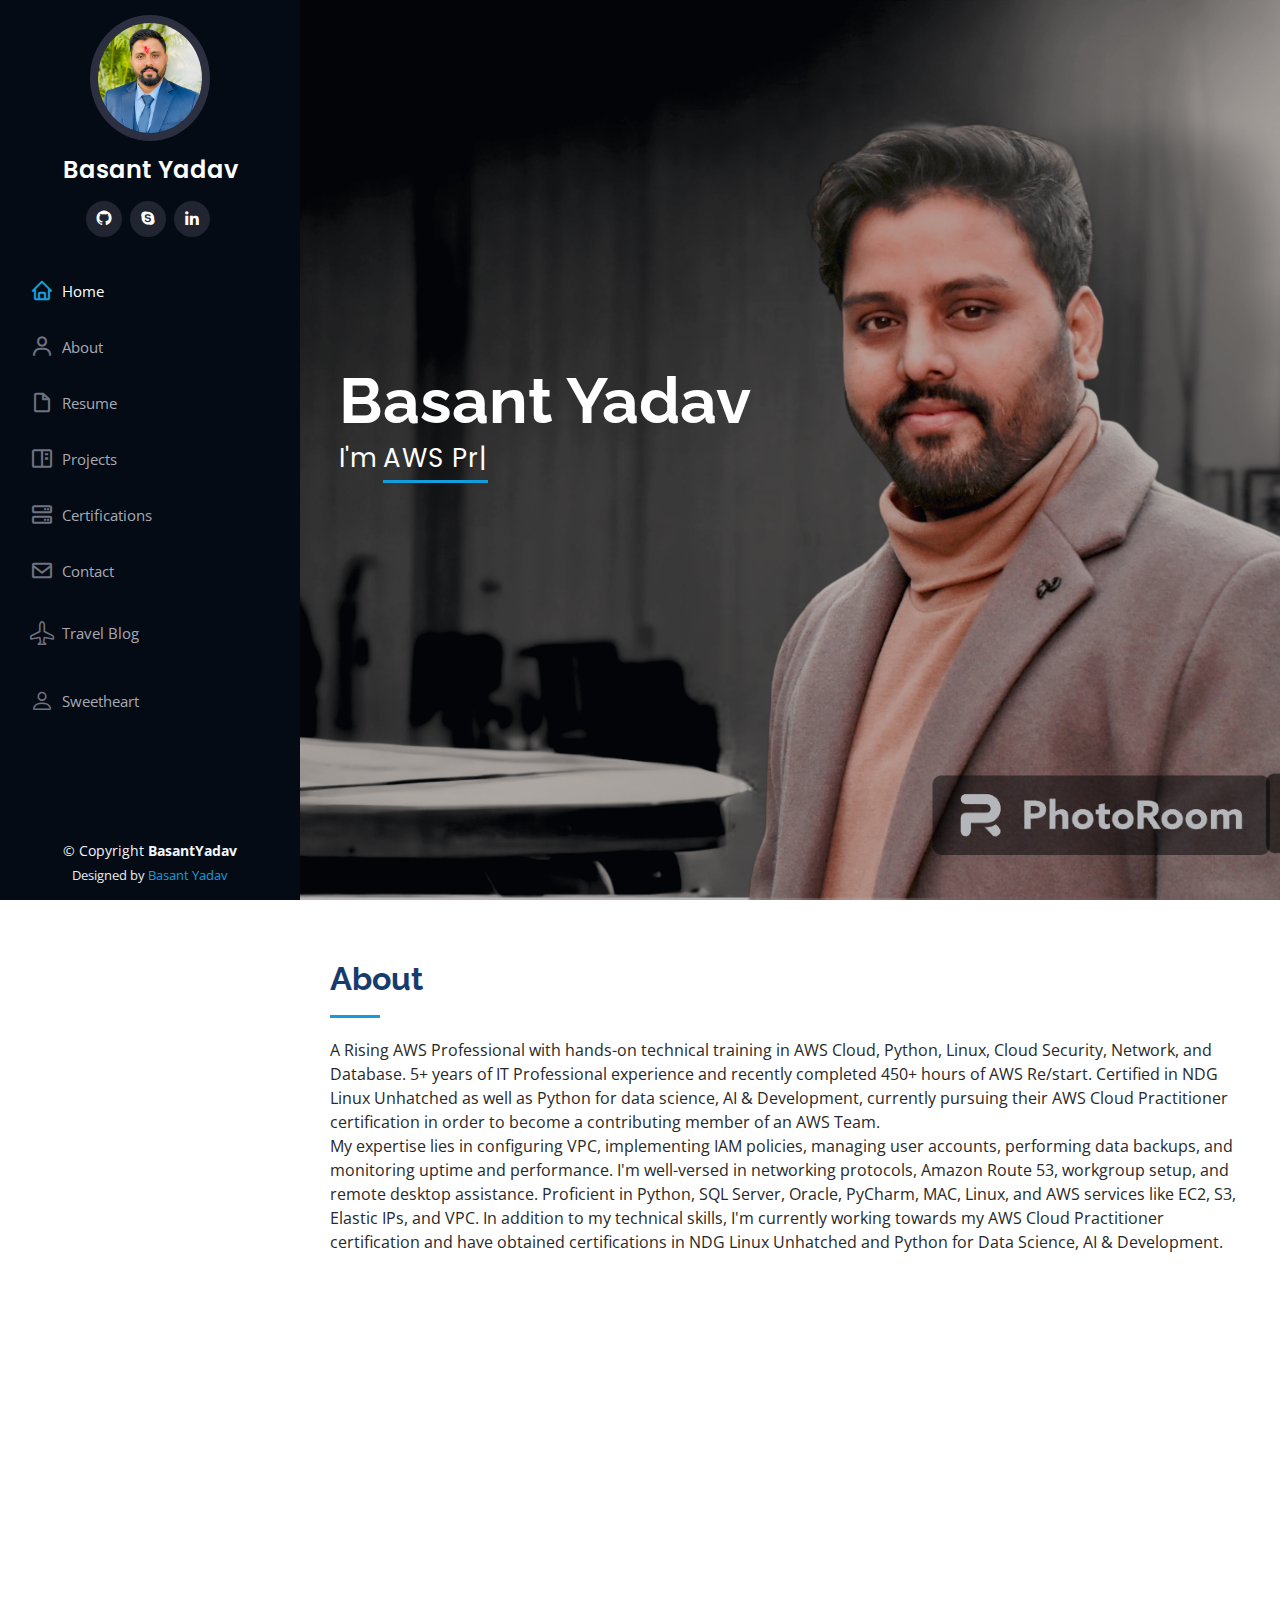
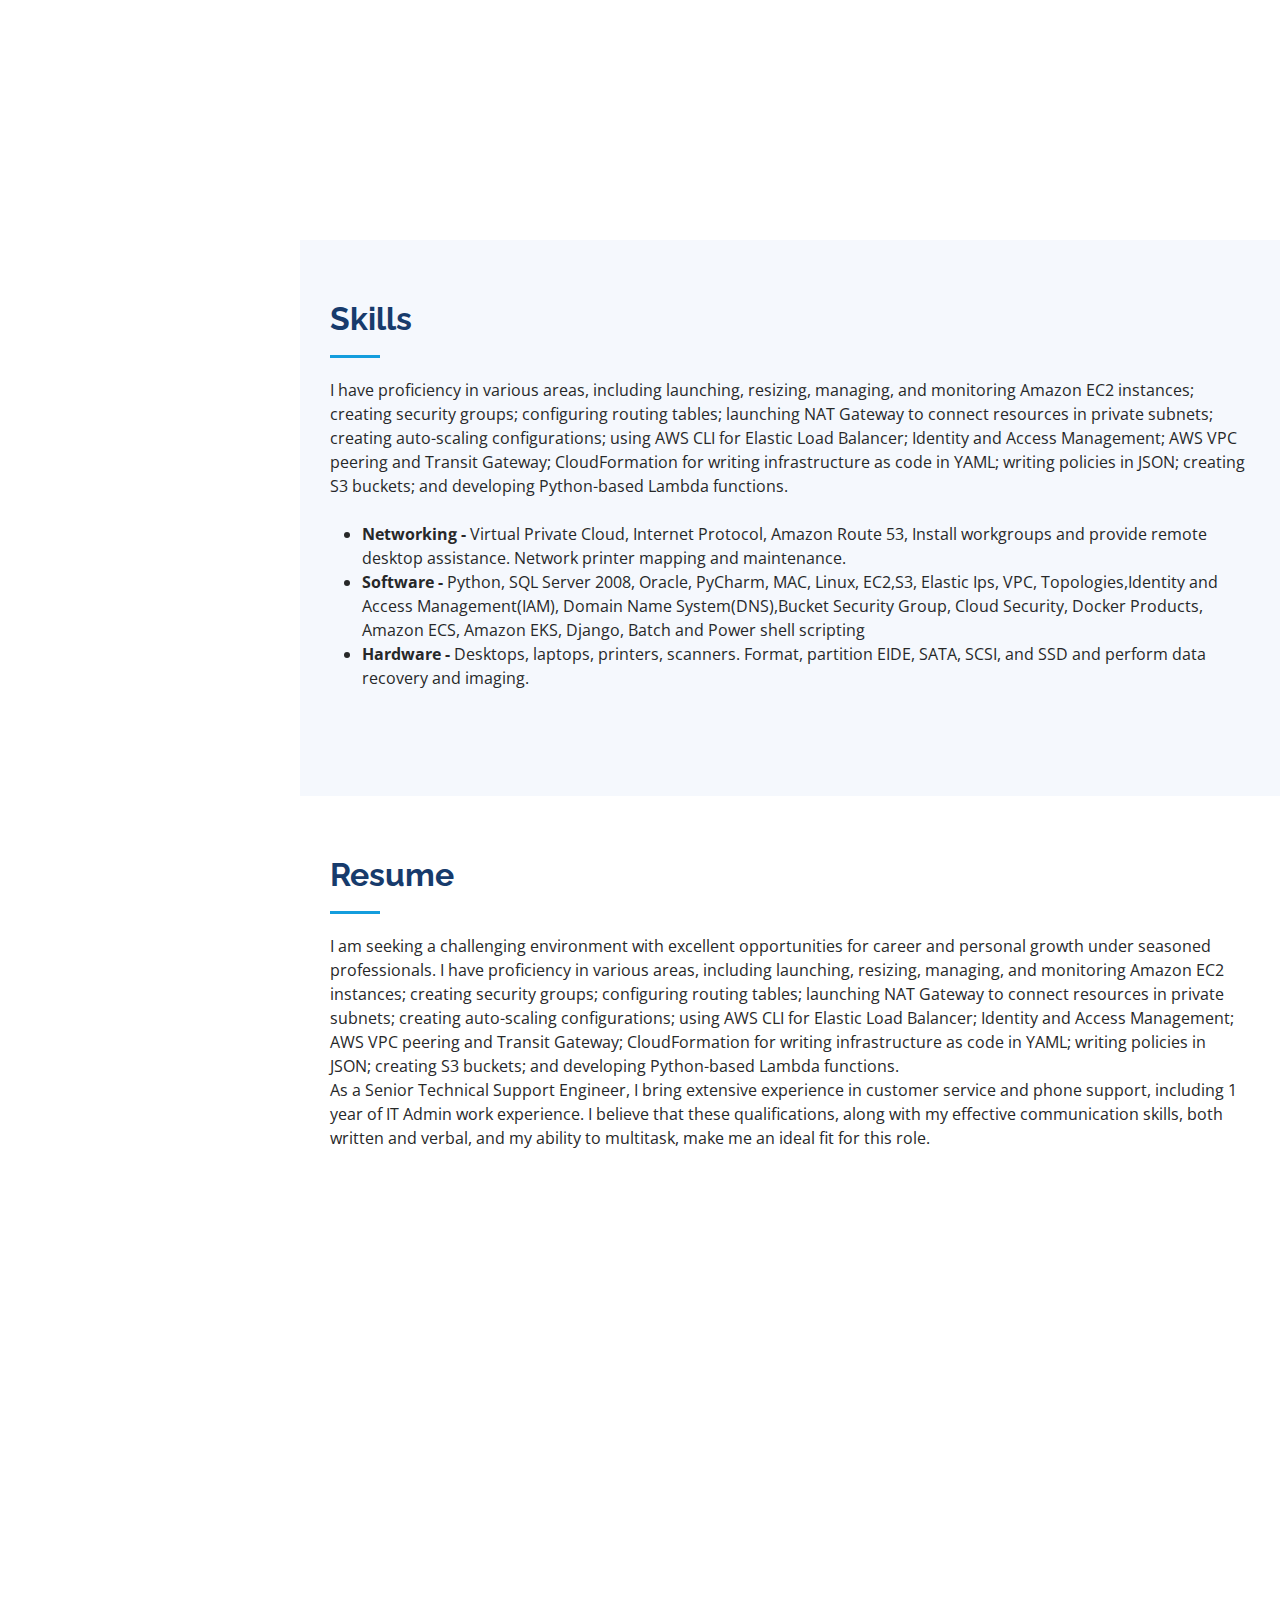
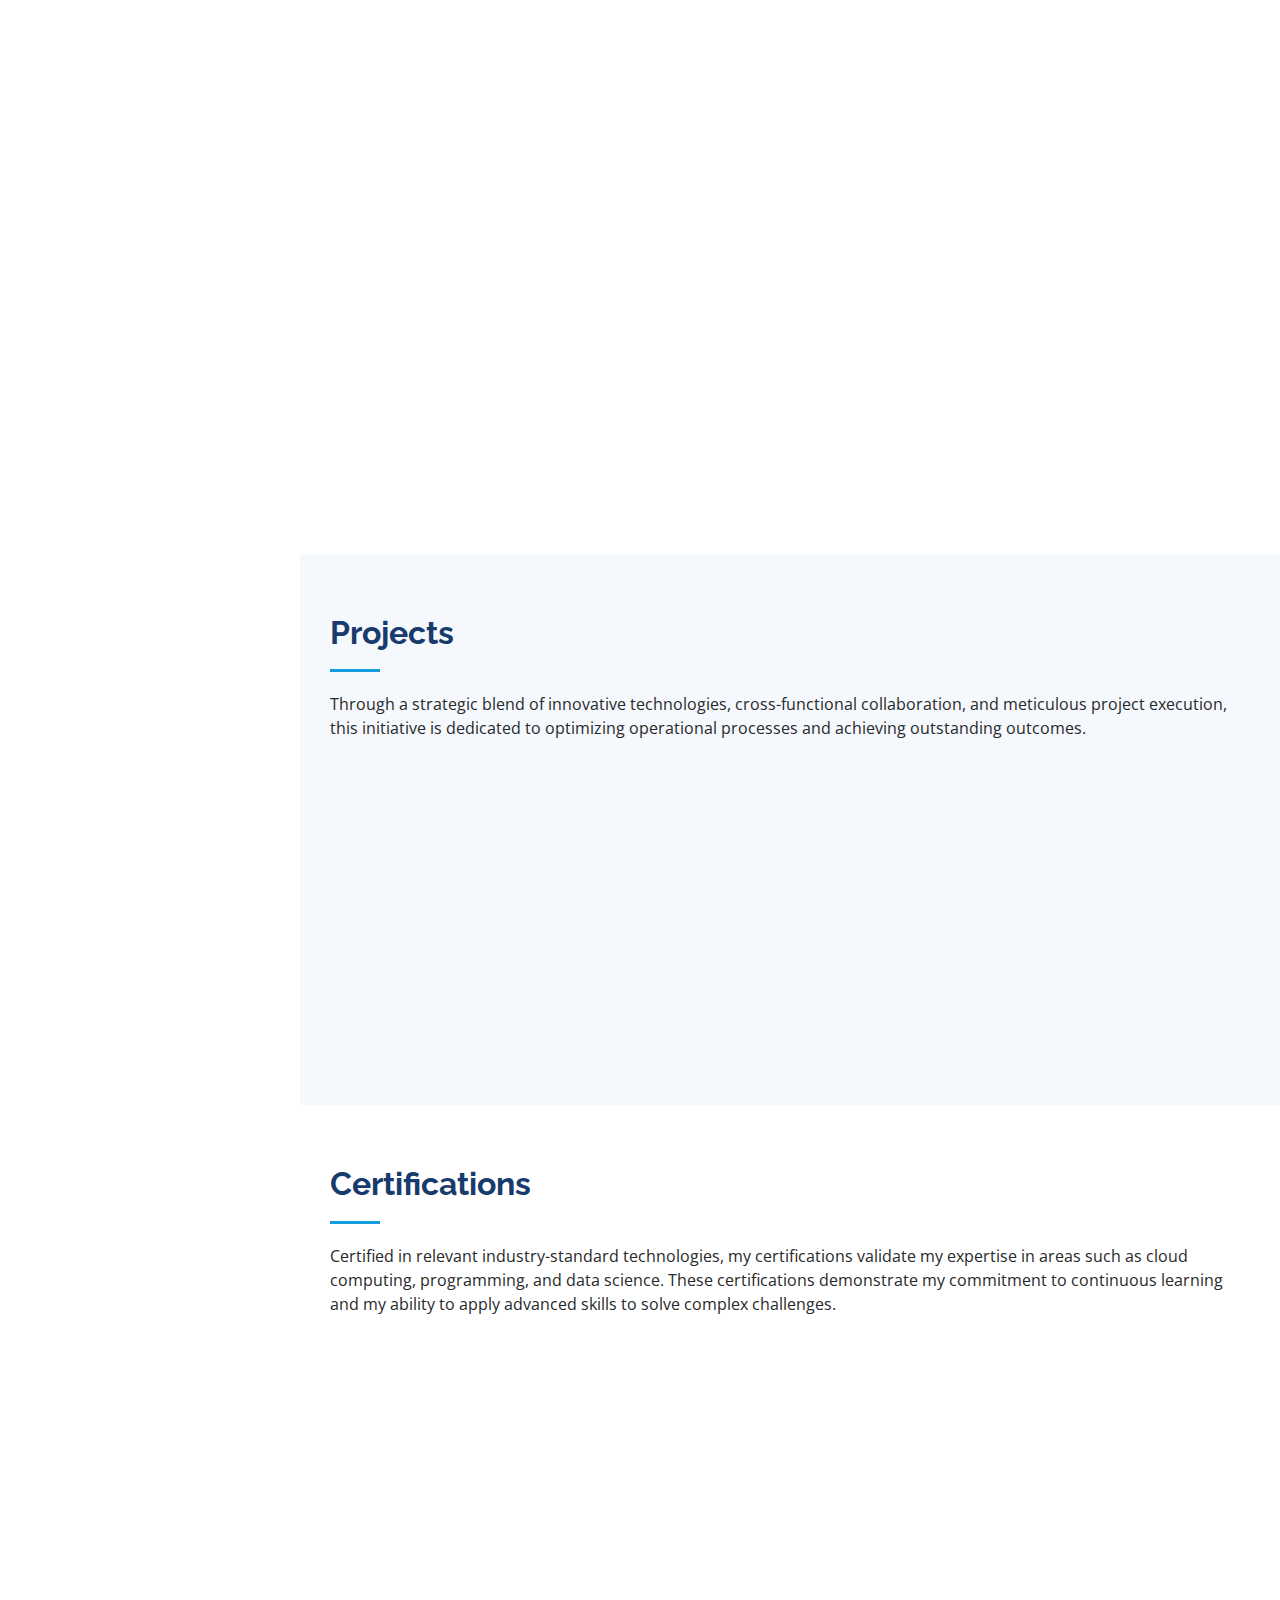
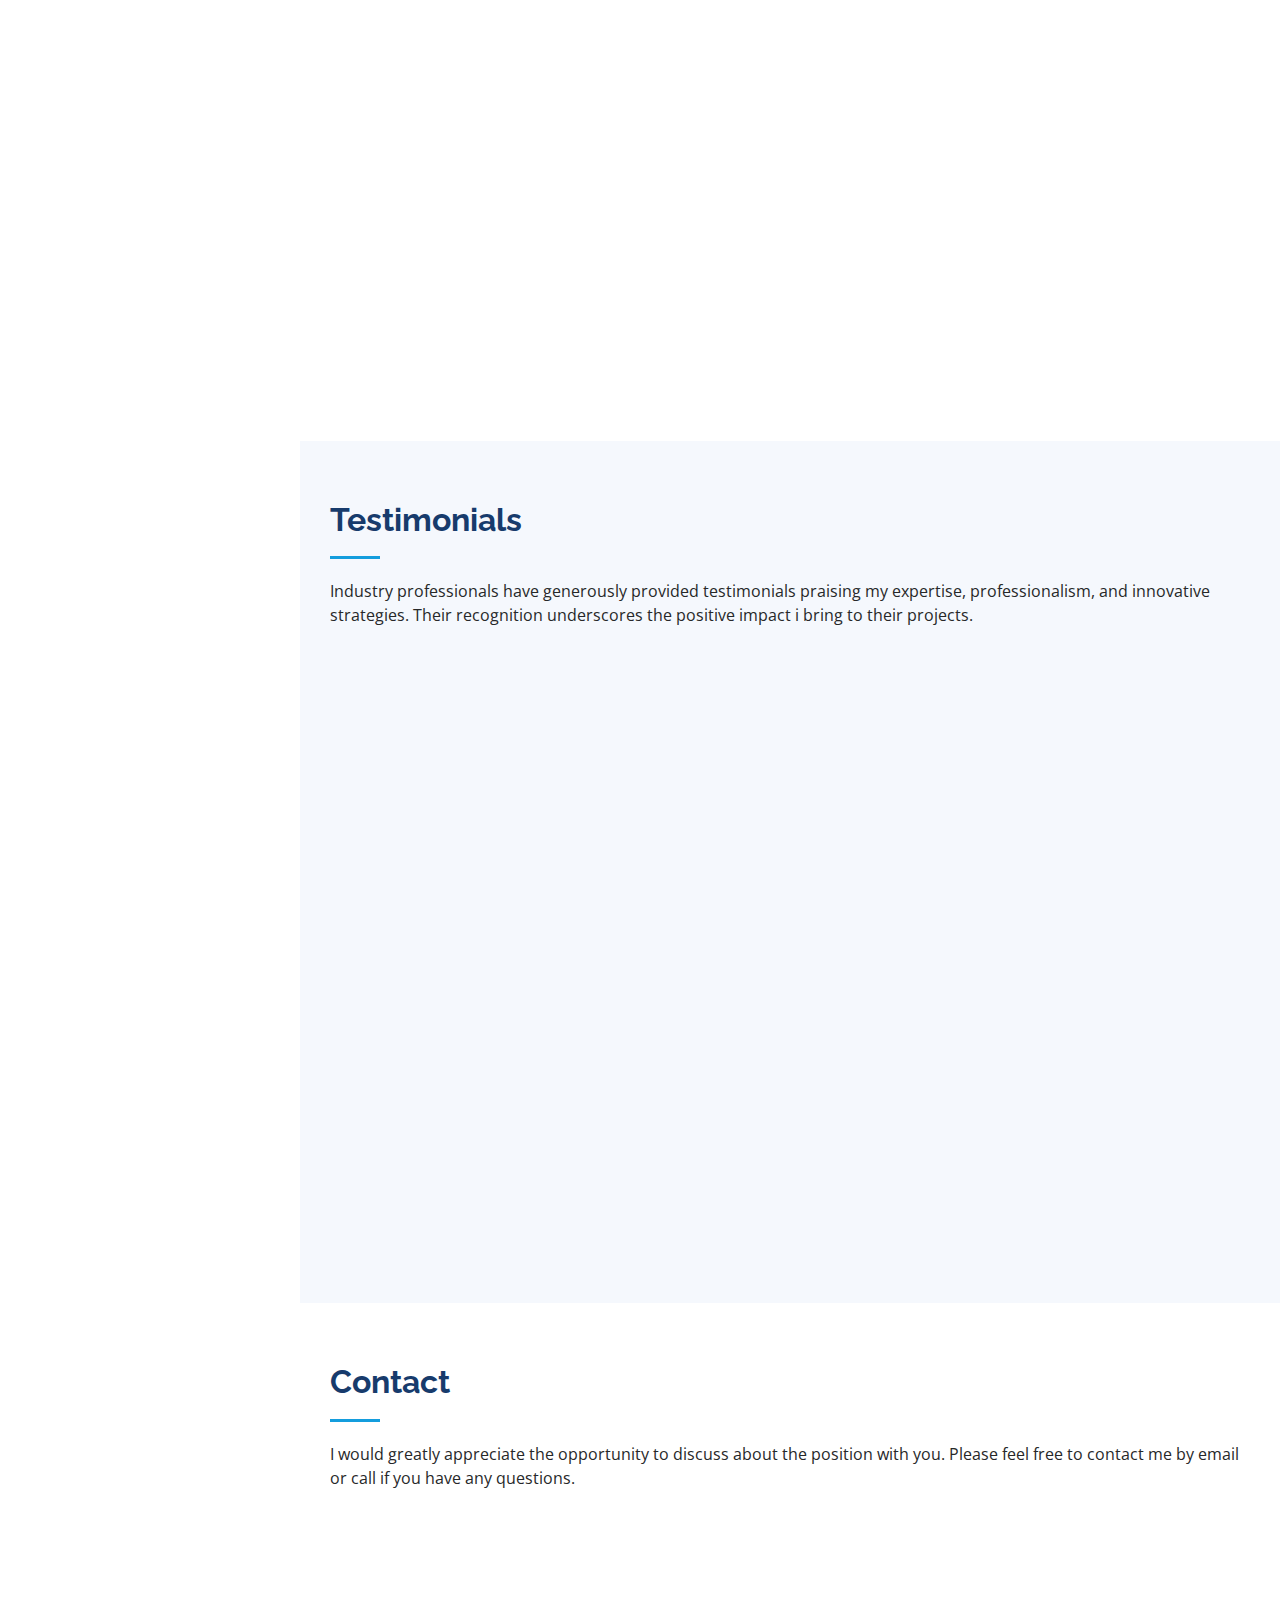
==== index.html @ 987a629b "sweta-page" ====
<!DOCTYPE html>
<html lang="en">

<head>
  <meta charset="utf-8">
  <meta content="width=device-width, initial-scale=1.0" name="viewport">

  <title>Basant Resume Template - Index</title>
  <meta content="" name="description">
  <meta content="" name="keywords">

  <!-- Favicons -->
  <link href="assets/img/favicon.png" rel="icon">
  <link href="assets/img/apple-touch-icon.png" rel="apple-touch-icon">

  <!-- Google Fonts -->
  <link href="https://fonts.googleapis.com/css?family=Open+Sans:300,300i,400,400i,600,600i,700,700i|Raleway:300,300i,400,400i,500,500i,600,600i,700,700i|Poppins:300,300i,400,400i,500,500i,600,600i,700,700i" rel="stylesheet">

  <!-- Vendor CSS Files -->
  <link href="assets/vendor/aos/aos.css" rel="stylesheet">
  <link href="assets/vendor/bootstrap/css/bootstrap.min.css" rel="stylesheet">
  <link href="assets/vendor/bootstrap-icons/bootstrap-icons.css" rel="stylesheet">
  <link href="assets/vendor/boxicons/css/boxicons.min.css" rel="stylesheet">
  <link href="assets/vendor/glightbox/css/glightbox.min.css" rel="stylesheet">
  <link href="assets/vendor/swiper/swiper-bundle.min.css" rel="stylesheet">

  <!-- Template Main CSS File -->
  <link href="assets/css/style.css" rel="stylesheet">

  <!-- =======================================================
  * Template Name: iPortfolio
  * Updated: May 30 2023 with Bootstrap v5.3.0
  * Template URL: https://bootstrapmade.com/iportfolio-bootstrap-portfolio-websites-template/
  * Author: BootstrapMade.com
  * License: https://bootstrapmade.com/license/
  ======================================================== -->
</head>

<body>

  <!-- ======= Mobile nav toggle button ======= -->
  <i class="bi bi-list mobile-nav-toggle d-xl-none"></i>

  <!-- ======= Header ======= -->
  <header id="header">
    <div class="d-flex flex-column">

      <div class="profile">
        <img src="assets/img/profile-img.jpg" alt="" class="img-fluid rounded-circle">
        <h1 class="text-light"><a href="index.html">Basant Yadav</a></h1>
        <div class="social-links mt-3 text-center">
          <a href="https://github.com" class="github" target="_blank"><i class="bx bxl-github"></i></a>
          <a href="https://www.skype.com/en/" class="google-plus" target="_blank"><i class="bx bxl-skype"></i></a>
          <a href="https://www.linkedin.com/hp" class="linkedin" target="_blank"><i class="bx bxl-linkedin"></i></a>
          </a>
          
        </div>
      </div>

      <nav id="navbar" class="nav-menu navbar">
        <ul>
          <li><a href="#hero" class="nav-link scrollto active"><i class="bx bx-home"></i> <span>Home</span></a></li>
          <li><a href="#about" class="nav-link scrollto"><i class="bx bx-user"></i> <span>About</span></a></li>
          <li><a href="#resume" class="nav-link scrollto"><i class="bx bx-file-blank"></i> <span>Resume</span></a></li>
          <li><a href="#portfolio" class="nav-link scrollto"><i class="bx bx-book-content"></i> <span>Projects</span></a></li>
          <li><a href="#services" class="nav-link scrollto"><i class="bx bx-server"></i> <span>Certifications</span></a></li>
          <li><a href="#contact" class="nav-link scrollto"><i class="bx bx-envelope"></i> <span>Contact</span></a></li>
          <li><a href="./Travel/Blog/travelblog.html" class="nav-link scrollto"><i class="bi bi-airplane"></i> <span>Travel Blog</span></a></li>
          <li><a href="./Travel/Blog/travelblog.html" class="nav-link scrollto"><i class="bi bi-person"></i> <span>Sweetheart</span></a></li>
        </ul>
      </nav><!-- .nav-menu -->
    </div>
  </header><!-- End Header -->

  <!-- ======= Hero Section ======= -->
  <section id="hero" class="d-flex flex-column justify-content-center align-items-center">
    <div class="hero-container" data-aos="fade-in">
      <h1 style="padding-right: 190px;">Basant Yadav</h1>
      <p>I'm <span class="typed" data-typed-items=" AWS Professional, AWS Cloud Practitioner, Cloud Support Engineer"></span></p>
    </div>
  </section><!-- End Hero -->

  <main id="main">

    <!-- ======= About Section ======= -->
    <section id="about" class="about">
      <div class="container">

        <div class="section-title">
          <h2>About</h2>
          <p>A Rising AWS Professional with hands-on technical training in AWS Cloud, Python, Linux, Cloud Security, Network, and Database. 5+ years of IT Professional experience and recently completed 450+ hours of AWS Re/start. Certified in NDG Linux Unhatched as well as Python for data science, AI & Development, currently pursuing their AWS Cloud Practitioner certification in order to become a contributing member of an AWS Team.</p>
          <p>My expertise lies in configuring VPC, implementing IAM policies, managing user accounts, performing data backups, and monitoring uptime and performance. I'm well-versed in networking protocols, Amazon Route 53, workgroup setup, and remote desktop assistance. Proficient in Python, SQL Server, Oracle, PyCharm, MAC, Linux, and AWS services like EC2, S3, Elastic IPs, and VPC.
            In addition to my technical skills, I'm currently working towards my AWS Cloud Practitioner certification and have obtained certifications in NDG Linux Unhatched and Python for Data Science, AI & Development.</p>
        </div>

        <div class="row">
          <div class="col-lg-4" data-aos="fade-right">
            <img src="assets/img/profile-img.jpg" class="img-fluid" alt="">
          </div>
          <div class="col-lg-8 pt-4 pt-lg-0 content" data-aos="fade-left">
            <h3>Rising AWS Professional &amp; IT Admin.</h3>
            <p>
              Passionate about leveraging AWS Cloud to drive innovation and operational efficiency, I thrive in dynamic and collaborative environments. Here is my personal details, you can contact me through phone or Email.
            </p>
            <div class="row">
              <div class="col-lg-6">
                <ul>
                  <li><i class="bi bi-chevron-right"></i> <strong>Full Name :</strong> <span> Basant K. Yadav</span></li>
                  <li><i class="bi bi-chevron-right"></i> <strong>Birthday :</strong> <span>April 1992</span></li>
                  <li><i class="bi bi-chevron-right"></i> <strong>Phone :</strong> <span>+1347 854 8292</span></li>
                  <li><i class="bi bi-chevron-right"></i> <strong>E-mail :</strong> <span>yadavbasant8292@gmail.com</span></li>
                </ul>
              </div>
              <div class="col-lg-6">
                <ul>
                  <li></li>
                  <li></li>
                  <li></li>
                  <li></li>
                  <li><i class="bi bi-chevron-right"></i> <strong>Degree :</strong> <span>MS Computer Science</span></li>
                  <li><i class="bi bi-chevron-right"></i> <strong>City :</strong> <span>Elmhurst, New York, USA</span></li>
                </ul>
              </div>
            </div>
            <p>
              I hold an AWS re/Start Training from Per Scholas, where I gained extensive knowledge in VPC, Amazon Route 53, EBS, Redshift, MySQL, DNS/DHCP, NAT Gateway, Elastic Load Balancer, and IP subnetting. I excel in designing highly available, durable applications and implementing backup and recovery solutions. Skilled in building scalable, fault-tolerant applications using cloud platforms, microservices, and serverless solutions.  
            </p>
          </div>
        </div>

      </div>
    </section><!-- End About Section -->


    <!-- ======= Skills Section ======= -->
    <section id="skills" class="skills section-bg">
      <div class="container">

        <div class="section-title">
          <h2>Skills</h2>
          <p>I have proficiency in various areas, including launching, resizing, managing, and monitoring Amazon EC2 instances; creating security groups; configuring routing tables; launching NAT Gateway to connect resources in private subnets; creating auto-scaling configurations; using AWS CLI for Elastic Load Balancer; Identity and Access Management; AWS VPC peering and Transit Gateway; CloudFormation for writing infrastructure as code in YAML; writing policies in JSON; creating S3 buckets; and developing Python-based Lambda functions.</p>
          <br>
          <p>
            <ul>
            <li> <strong> Networking - </strong> <span> Virtual Private Cloud, Internet Protocol, Amazon Route 53, Install workgroups and provide remote desktop assistance. Network printer mapping and maintenance.</span></li>
            <li> <strong>Software - </strong> <span> Python, SQL Server 2008, Oracle, PyCharm, MAC, Linux, EC2,S3, Elastic Ips, VPC, Topologies,Identity and Access Management(IAM), Domain Name System(DNS),Bucket Security Group, Cloud Security, Docker Products, Amazon ECS, Amazon EKS, Django, Batch and Power shell scripting</span></li>
            <li> <strong>Hardware - </strong> <span> Desktops, laptops, printers, scanners. Format, partition EIDE, SATA, SCSI, and SSD and perform data recovery and imaging.</span></li>
            </ul>
          </p>
        </div>
      </div>
    </section><!-- End Skills Section -->

    <!-- ======= Resume Section ======= -->
    <section id="resume" class="resume">
      <div class="container">

        <div class="section-title">
          <h2>Resume</h2>
          <p>I am seeking a challenging environment with excellent opportunities for career and personal growth under seasoned professionals. I have proficiency in various areas, including launching, resizing, managing, and monitoring Amazon EC2 instances; creating security groups; configuring routing tables; launching NAT Gateway to connect resources in private subnets; creating auto-scaling configurations; using AWS CLI for Elastic Load Balancer; Identity and Access Management; AWS VPC peering and Transit Gateway; CloudFormation for writing infrastructure as code in YAML; writing policies in JSON; creating S3 buckets; and developing Python-based Lambda functions.</p>
          <p>As a Senior Technical Support Engineer, I bring extensive experience in customer service and phone support, including 1 year of IT Admin work experience. I believe that these qualifications, along with my effective communication skills, both written and verbal, and my ability to multitask, make me an ideal fit for this role.</p>
        </div>

        <div class="row">
          <div class="col-lg-6" data-aos="fade-up">
            <h3 class="resume-title">Summary</h3>
            <div class="resume-item pb-0">
              <h4>Basant K. Yadav</h4>
              <p><em>Experienced AWS Professional with extensive training in AWS Cloud, Python, Linux, and Cloud Security. Certified in NDG Linux Unhatched, Python for data science, and Certified AWS Cloud Practitioner, seeking to contribute expertise to any Team.</em></p>
              <ul>
                <li>Elmhurst, New York, USA</li>
                <li>+1(347) 854-8292</li>
                <li>Yadavbasant8292@gmail.com</li>
              </ul>
            </div>
            <h3 class="resume-title">Education</h3>
            <div class="resume-item">
              <h4>AWS re/Start &amp; aws ccp</h4>
              <h5> June 2023</h5>
              <p><em>Per Scholas - Bronx, NY</em></p>
              <p>450+ hours of hands-on training in VPC, Route 53, EBS, MySQL, EC2, Nano, DNS/DHCP, NAT Gateway, ELB, Bash shell, Internet Protocol, IP subnetting.</p>
            </div>
            <div class="resume-item">
              <h4>MS Computer Science</h4>
              <h5>August 2022</h5>
              <p><em>Monroe College - New York, NY</em></p>
            </div>
            <div class="resume-item">
              <h4>Bachelor of Computer Application</h4>
              <h5> October 2016</h5>
              <p><em>Purbanchal University – Nepal</em></p>
            </div>
          </div>
          <div class="col-lg-6" data-aos="fade-up" data-aos-delay="100">
            <h3 class="resume-title">Professional Experience</h3>
            <div class="resume-item">
              <h4>IT Admin</h4>
              <h5> March 2021 - Present</h5>
              <p><em>Comfort Inn and Suites - Jamaica, NYC</em></p>
              <ul>
                <li>Managing Booking software, Cloud beds software, maintaining systems.</li>
                <li>Maintaining and updating software and making backup of data, iCloud Service.</li>
                <li>Maintain IT Department, Setup all new hire workstation and existing workstation.</li>
                <li>Upgrade software and hardware and maintain internet systems.</li>
              </ul>
            </div>
            <div class="resume-item">
              <h4>Sr. Technical Support Engineer</h4>
              <h5> Nov 2014 – May 2018</h5>
              <p><em>Dynamic Technosoft Pvt.Ltd - Birgunj, Nepal</em></p>
              <ul>
                <li>Provide exceptional customer service by effectively communicating technical concepts and solutions to both technical and non-technical customers.</li>
                <li>Worked on a group project of developing Schooling, Accounting, Hospital Management Software.</li>
                <li>Implemented techniques for conducting routine maintenance on servers and systems, keeping networks fully
                  operational in peak periods.</li>
                <li>provided technical assistance to users and actively contributed to the development of software solutions for different sectors, including schooling, accounting, and hospital management.</li>
              </ul>
            </div>
              <a href="../iPortfolio/assets/img/Basant Yadav - AWS Professional.pdf" target="_blank" style="margin-left: -44px; margin-top: 10px; position: absolute; bottom: -10;">
                <button style="font-size: 15px; color:red;font-weight: bold; padding: -1px 50px;">Download</button>
              </a>
          </div>
        </div>

      </div>
    </section><!-- End Resume Section -->

    <!-- ======= Project Section ======= -->
    <section id="portfolio" class="portfolio section-bg">
      <div class="container">

        <div class="section-title">
          <h2>Projects</h2>
          <p>Through a strategic blend of innovative technologies, cross-functional collaboration, and meticulous project execution, this initiative is dedicated to optimizing operational processes and achieving outstanding outcomes.</p>
        </div>

        <div class="row" data-aos="fade-up">
          <div class="col-lg-12 d-flex justify-content-center">
            <ul id="portfolio-flters">
              <li data-filter="*" class="filter-active">All</li>
              <li data-filter=".filter-AWS">AWS</li>
              <li data-filter=".filter-Azure">Azure</li>
              <li data-filter=".filter-Google Cloud">Google Cloud</li>
            </ul>
          </div>
        </div>

        <div class="row portfolio-container" data-aos="fade-up" data-aos-delay="100">

          <div class="col-lg-4 col-md-6 portfolio-item filter-AWS">
            <div class="portfolio-wrap">
              <img src="assets/img/portfolio/staticwebsite.jpeg" class="img-fluid" alt="">
              <div class="portfolio-links">
                <a href="assets/img/portfolio/staticwebsite.jpeg" data-gallery="portfolioGallery" class="portfolio-lightbox" title="project-1"><i class="bx bx-plus"></i></a>
                <a href="portfolio-details.html" title="More Details"><i class="bx bx-link"></i></a>
              </div>
            </div>
          </div>

          <div class="col-lg-4 col-md-6 portfolio-item filter-AWS">
            <div class="portfolio-wrap">
              <img src="assets/img/portfolio/3tierweb1.jpeg" class="img-fluid" alt="">
              <div class="portfolio-links">
                <a href="assets/img/portfolio/3tierweb1.jpeg" data-gallery="portfolioGallery" class="portfolio-lightbox" title="project-2"><i class="bx bx-plus"></i></a>
                <a href="Project2.html" title="More Details"><i class="bx bx-link"></i></a>
              </div>
            </div>
          </div>

          <div class="col-lg-4 col-md-6 portfolio-item filter-AWS">
            <div class="portfolio-wrap">
              <img src="assets/img/portfolio/" class="img-fluid" alt="">
              <div class="portfolio-links">
                <a href="assets/img/portfolio/portfolio-3.jpg" data-gallery="portfolioGallery" class="portfolio-lightbox" title="project-3"><i class="bx bx-plus"></i></a>
                <a href="Project3.html" title="More Details"><i class="bx bx-link"></i></a>
              </div>
            </div>
          </div>
          </div>
        </div>
      </div>
    </section><!-- End Portfolio Section -->

    <!-- ======= Certification Section ======= -->
    <section id="services" class="services">
      <div class="container">

        <div class="section-title">
          <h2>Certifications</h2>
          <p>Certified in relevant industry-standard technologies, my certifications validate my expertise in areas such as cloud computing, programming, and data science. These certifications demonstrate my commitment to continuous learning and my ability to apply advanced skills to solve complex challenges.</p>
        </div>

        <div class="row">
          <div class="col-lg-4 col-md-6 icon-box" data-aos="fade-up">
            <div class="icon"><i class="bi bi-cpu"></i></div>
            <h4 class="title"><a href=" https://www.credly.com/badges/922bcbcb-d586-49bc-9d88-63114a8c1594/linked_in_profile" target="_blank">AWS Certified Cloud Practitioner</a> <br>
              <span style="font-size: 12px; font-weight: normal;">Amazon Web Services | Issue Date: Jun 2023</span></h4>
            <p class="description">Achieved AWS Certified Cloud Practitioner certification, showcasing proficiency in IT services within AWS. Strong foundation in identifying and leveraging essential AWS services for seamless project implementation.</p>
          </div>
          <div class="col-lg-4 col-md-6 icon-box" data-aos="fade-up" data-aos-delay="100">
            <div class="icon"><i class="bi bi-card-checklist"></i></div>
            <h4 class="title"><a href="" target="_blank">NDG Linux Unhatched </a> <br> <span style="font-size: 12px; font-weight: normal;">Cisco Networking Academy | Issued Mar 2023</span></h4>
            <p class="description">Completed NDG Linux Unhatched course from Cisco Networking Academy, gaining essential Linux command line skills. Strengthened core IT knowledge with a focus on Linux, a vital competency in today's industry.</p>
          </div>
          <div class="col-lg-4 col-md-6 icon-box" data-aos="fade-up" data-aos-delay="200">
            <div class="icon"><i class="bi bi-bar-chart"></i></div>
            <h4 class="title"><a href="https://www.coursera.org/account/accomplishments/verify/Z7EUT8WF5G57" target="_blank">Technical Support Fundamentals</a> <br> <span style="font-size: 12px; font-weight: normal;"> Coursera | Issued Jun 2023</span></h4>
            <p class="description">Technical Support Fundamentals certification validates essential knowledge and skills of hardware, Software & Fundamental concepts, tools, and techniques needed to provide technical assistance to clients.</p>
          </div>
          <div class="col-lg-4 col-md-6 icon-box" data-aos="fade-up" data-aos-delay="300">
            <div class="icon"><i class="bi bi-binoculars"></i></div>
            <h4 class="title"><a href="https://www.udemy.com/certificate/UC-60c0de84-9280-4a80-8670-e116efcb00e6/?utm_source=sendgrid.com&utm_medium=email&utm_campaign=email" target="_blank">AWS IAM Foundations</a> <br> <span style="font-size: 12px; font-weight: normal;"> Udemy | Issued Jun 2023</span></h4>
            <p class="description">Foundational certification validating expertise in AWS Identity and Access Management (IAM), ensuring secure and efficient management of user access to AWS services.</p>
          </div>
          <div class="col-lg-4 col-md-6 icon-box" data-aos="fade-up" data-aos-delay="400">
            <div class="icon"><i class="bi bi-brightness-high"></i></div>
            <h4 class="title"><a href="https://www.credly.com/badges/7829aff3-1144-49a7-b285-93959801d15c" target="_blank">AWS re/Start Graduate</a><br> <span style="font-size: 12px; font-weight: normal;"> Amazon Web Services | Issued July 2023</span></h4>
            <p class="description">Recognized as an AWS re/Start program graduate, equipped with essential skills for entry-level cloud roles, contributing to organizational success with AWS technology expertise.</p>
          </div>
          <div class="col-lg-4 col-md-6 icon-box" data-aos="fade-up" data-aos-delay="500">
            <div class="icon"><i class="bi bi-calendar4-week"></i></div>
            <h4 class="title"><a href="https://www.coursera.org/account/accomplishments/verify/YNTVPYZUGSRY?utm_source=link&utm_medium=certificate&utm_content=cert_image&utm_campaign=sharing_cta&utm_product=course" target="_blank">Python for Data Science, AI & Development</a><br> <span style="font-size: 12px; font-weight: normal;"> Coursera | Issued Apr 2021</span></h4>
            <p class="description">Certified in Python for Data Science, AI & Development, demonstrating proficiency in leveraging Python's capabilities for advanced analytics, AI and application development.</p>
          </div>
        </div>

      </div>
    </section><!-- End Services Section -->

    <!-- ======= Testimonials Section ======= -->
    <section id="testimonials" class="testimonials section-bg">
      <div class="container">

        <div class="section-title">
          <h2>Testimonials</h2>
          <p>Industry professionals have generously provided testimonials praising my expertise, professionalism, and innovative strategies. Their recognition underscores the positive impact i bring to their projects.</p>
        </div>

        <div class="testimonials-slider swiper" data-aos="fade-up" data-aos-delay="100">
          <div class="swiper-wrapper">

            <div class="swiper-slide">
              <div class="testimonial-item" data-aos="fade-up">
                <p>
                  <i class="bx bxs-quote-alt-left quote-icon-left"></i>
                  Basant Yadav has been an exceptional student during their time at perscholas. Their dedication, enthusiasm, and commitment to learning were evident throughout the program. I have no doubt that He will continue to excel in their career and make significant contributions to the industry.
                  <i class="bx bxs-quote-alt-right quote-icon-right"></i>
                </p>
                <img src="assets/img/testimonials/james.jpeg" class="testimonial-img" alt="">
                <h3>James Miao</h3>
                <h4>Technical Instructor</h4>
              </div>
            </div><!-- End testimonial item -->

            <div class="swiper-slide">
              <div class="testimonial-item" data-aos="fade-up" data-aos-delay="100">
                <p>
                  <i class="bx bxs-quote-alt-left quote-icon-left"></i>
                  Basant Yadav has been an invaluable asset to our organization as a Senior Technical Support Engineer. Their technical expertise, problem-solving abilities, and dedication to customer satisfaction have greatly contributed to our success. Their exceptional communication skills, both with clients and internal teams, have consistently impressed me.
                  <i class="bx bxs-quote-alt-right quote-icon-right"></i>
                </p>
                <img src="assets/img/testimonials/deepak.jpeg" class="testimonial-img" alt="">
                <h3>Deepak Shah</h3>
                <h4>CEO & Co-Founder</h4>
              </div>
            </div><!-- End testimonial item -->

          </div>
          <div class="swiper-pagination"></div>
        </div>

      </div>
    </section><!-- End Testimonials Section -->

    <!-- ======= Contact Section ======= -->
    <section id="contact" class="contact">
      <div class="container">

        <div class="section-title">
          <h2>Contact</h2>
          <p>I would greatly appreciate the opportunity to discuss about the position with you. Please feel free to contact me by email or call if you have any questions.</p>
        </div>

        <div class="row" data-aos="fade-in">

          <div class="col-lg-5 d-flex align-items-stretch">
            <div class="info">
              <div class="address">
                <i class="bi bi-geo-alt"></i>
                <h4>Location:</h4>
                <p>Elmhurst, New York, NY 11373</p>
              </div>

              <div class="email">
                <i class="bi bi-envelope"></i>
                <h4>Email:</h4>
                <p>yadavbasant8292@gmail.com</p>
              </div>

              <div class="phone">
                <i class="bi bi-phone"></i>
                <h4>Call:</h4>
                <p>+1 347 854 8292</p>
              </div>

              <iframe src="https://www.google.com/maps/embed?pb=!1m14!1m8!1m3!1d12097.433213460943!2d-73.880853!3d40.743487!3m2!1i1024!2i768!4f13.1!3m3!1m2!1s0x89c25e129d99d225%3A0xe5e72c741d795ac0!2s82nd+St%2C+Queens%2C+NY+11373!5e0!3m2!1sen!2sus!4v1234567890" frameborder="0" style="border:0; width: 100%; height: 290px;" allowfullscreen></iframe>
            </div>

          </div>

          <div class="col-lg-7 mt-5 mt-lg-0 d-flex align-items-stretch">
            <form action="forms/contact.php" method="post" role="form" class="php-email-form">
              <div class="row">
                <div class="form-group col-md-6">
                  <label for="name">Your Name</label>
                  <input type="text" name="name" class="form-control" id="name" required>
                </div>
                <div class="form-group col-md-6">
                  <label for="email">Your Email</label>
                  <input type="email" class="form-control" name="email" id="email" required>
                </div>
              </div>
              <div class="form-group">
                <label for="subject">Subject</label>
                <input type="text" class="form-control" name="subject" id="subject" required>
              </div>
              <div class="form-group">
                <label for="message">Message</label>
                <textarea class="form-control" name="message" rows="10" required></textarea>
              </div>
              <div class="my-3">
                <div class="loading">Loading</div>
                <div class="error-message"></div>
                <div class="sent-message">Your message has been sent. Thank you!</div>
              </div>
              <div class="text-center"><button type="submit">Send Message</button></div>
            </form>
          </div>

        </div>

      </div>
    </section><!-- End Contact Section -->

  </main><!-- End #main -->

  <!-- ======= Footer ======= -->
  <footer id="footer">
    <div class="container">
      <div class="copyright">
        &copy; Copyright <strong><span>BasantYadav</span></strong>
      </div>
      <div class="credits">
        <!-- All the links in the footer should remain intact. -->
        <!-- You can delete the links only if you purchased the pro version. -->
        <!-- Licensing information: https://bootstrapmade.com/license/ -->
        <!-- Purchase the pro version with working PHP/AJAX contact form: https://bootstrapmade.com/iportfolio-bootstrap-portfolio-websites-template/ -->
        Designed by <a href="https://www.linkedin.com/in/basantyadav?lipi=urn%3Ali%3Apage%3Ad_flagship3_messaging_conversation_detail%3B8ZtaMS%2B%2FRLeewWftd6pdWA%3D%3D">Basant Yadav </a>
      </div>
    </div>
  </footer><!-- End  Footer -->

  <a href="#" class="back-to-top d-flex align-items-center justify-content-center"><i class="bi bi-arrow-up-short"></i></a>

  <!-- Vendor JS Files -->
  <script src="assets/vendor/purecounter/purecounter_vanilla.js"></script>
  <script src="assets/vendor/aos/aos.js"></script>
  <script src="assets/vendor/bootstrap/js/bootstrap.bundle.min.js"></script>
  <script src="assets/vendor/glightbox/js/glightbox.min.js"></script>
  <script src="assets/vendor/isotope-layout/isotope.pkgd.min.js"></script>
  <script src="assets/vendor/swiper/swiper-bundle.min.js"></script>
  <script src="assets/vendor/typed.js/typed.umd.js"></script>
  <script src="assets/vendor/waypoints/noframework.waypoints.js"></script>
  <script src="assets/vendor/php-email-form/validate.js"></script>

  <!-- Template Main JS File -->
  <script src="assets/js/main.js"></script>

</body>
</html>
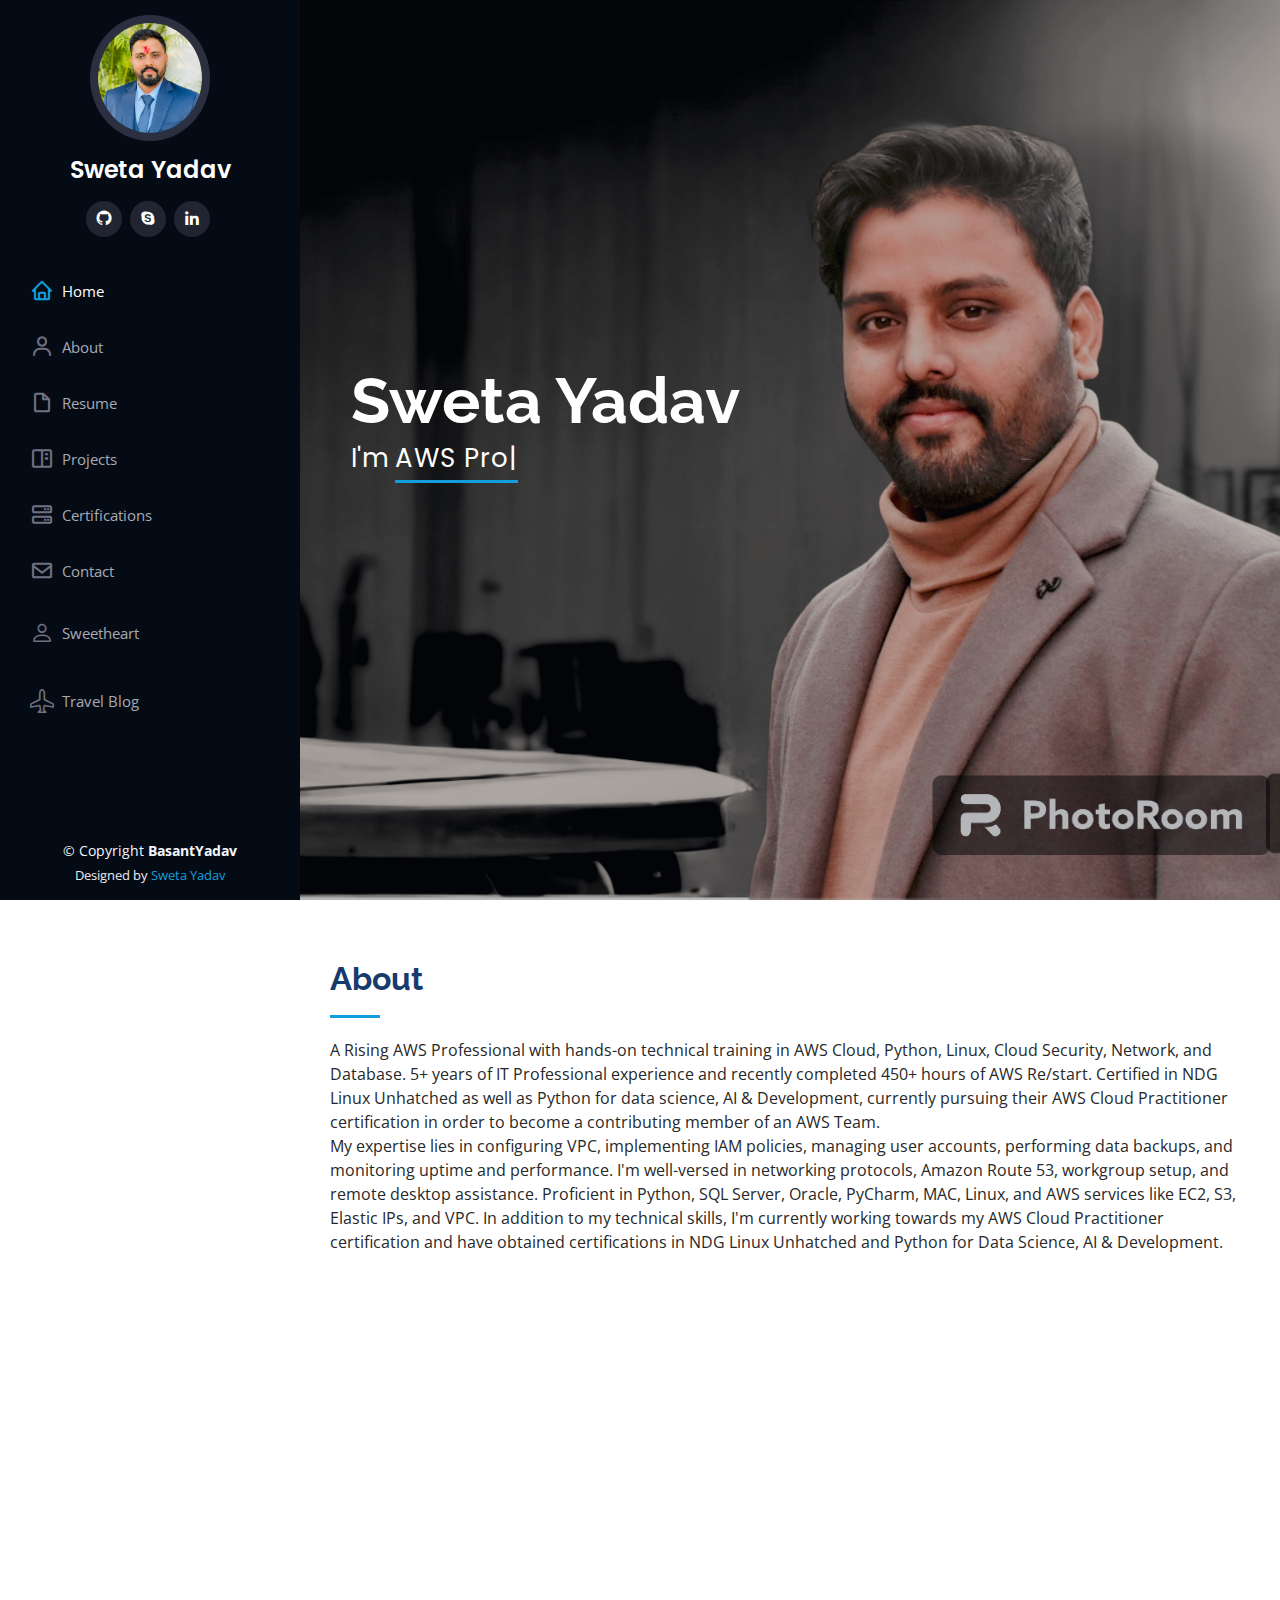
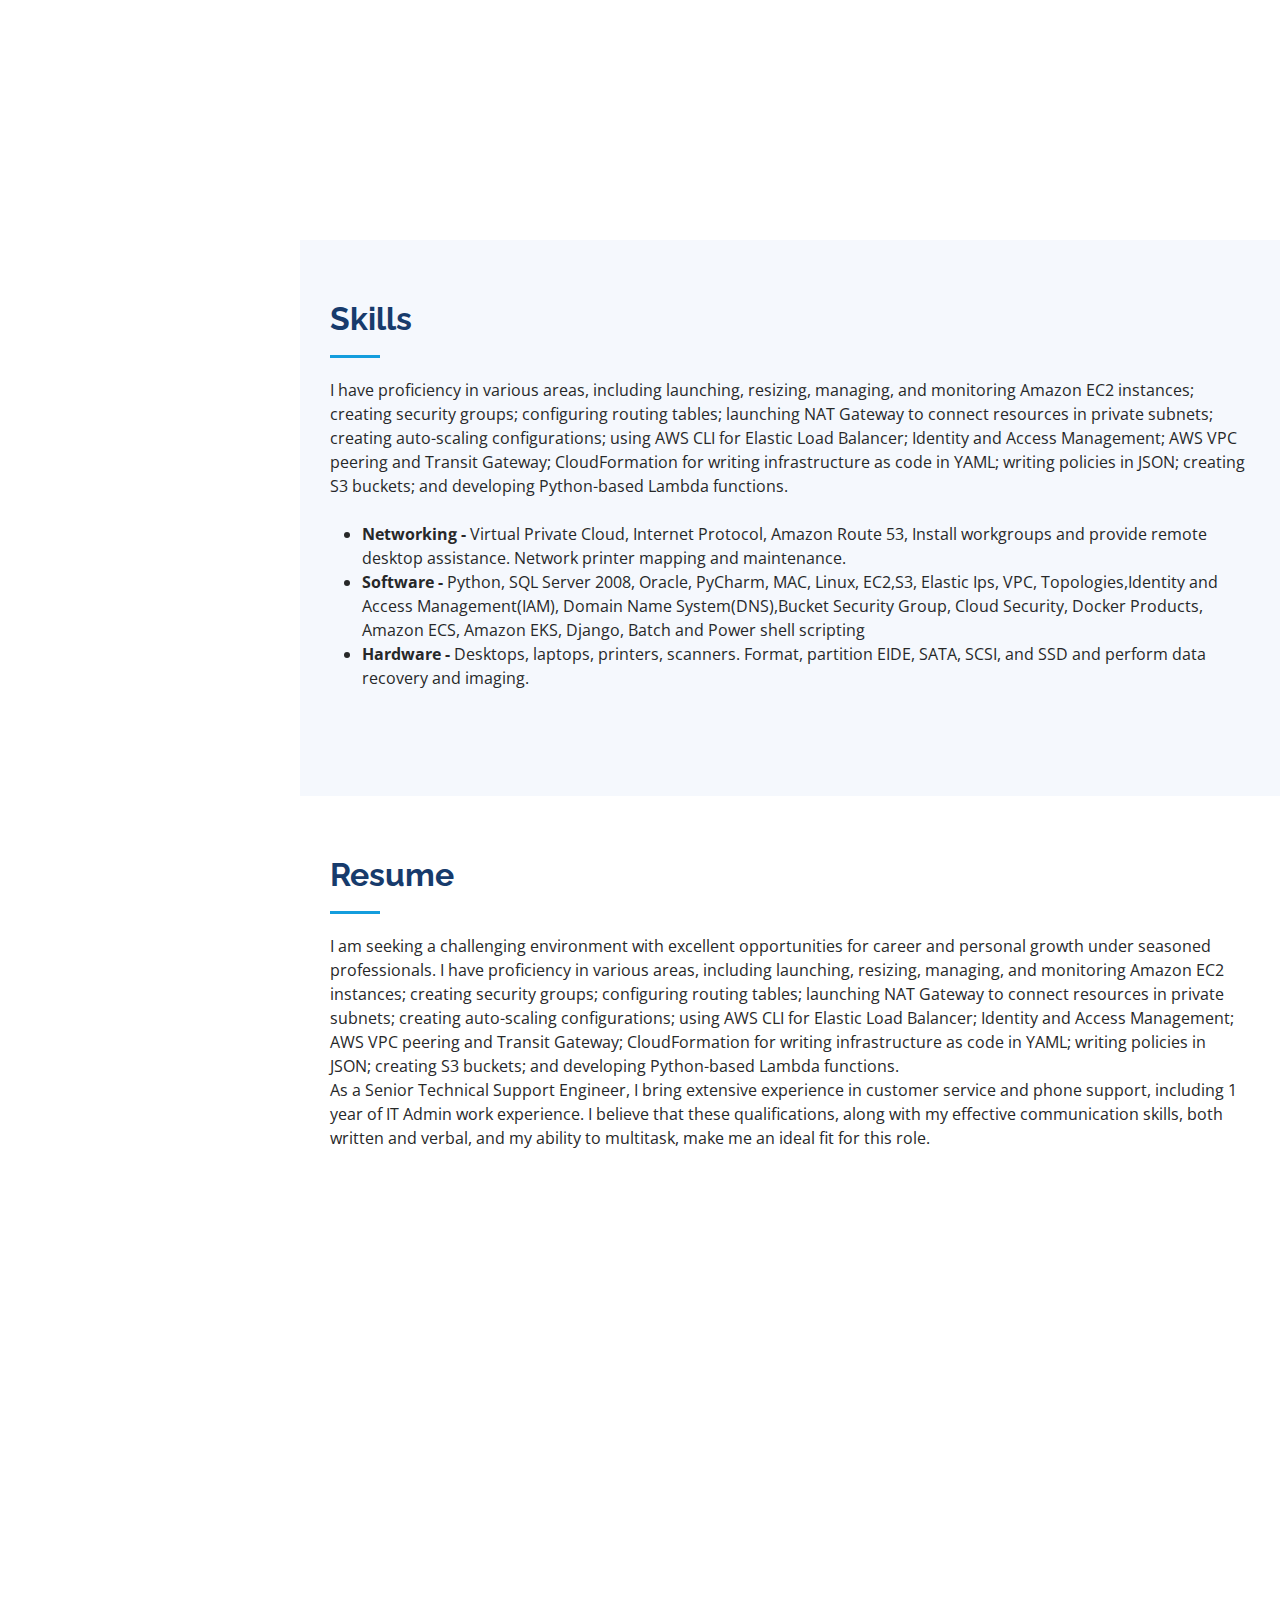
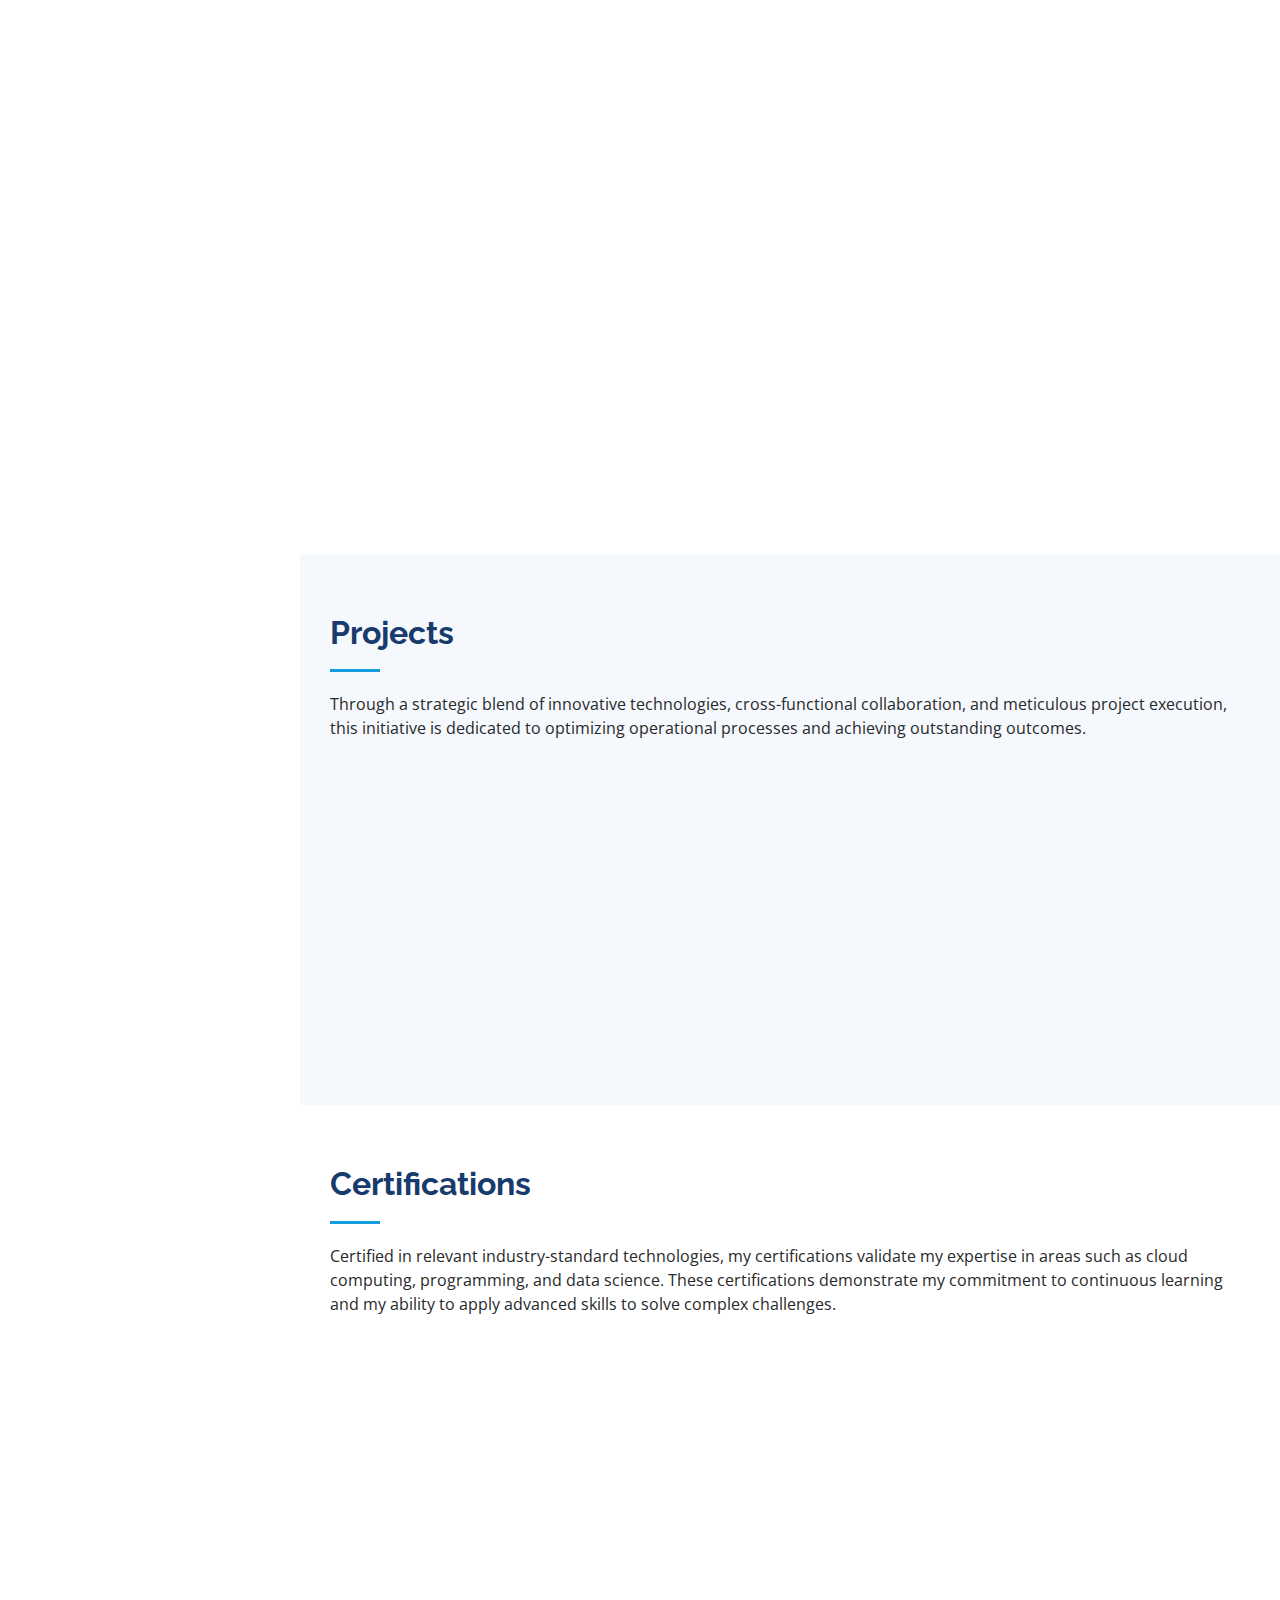
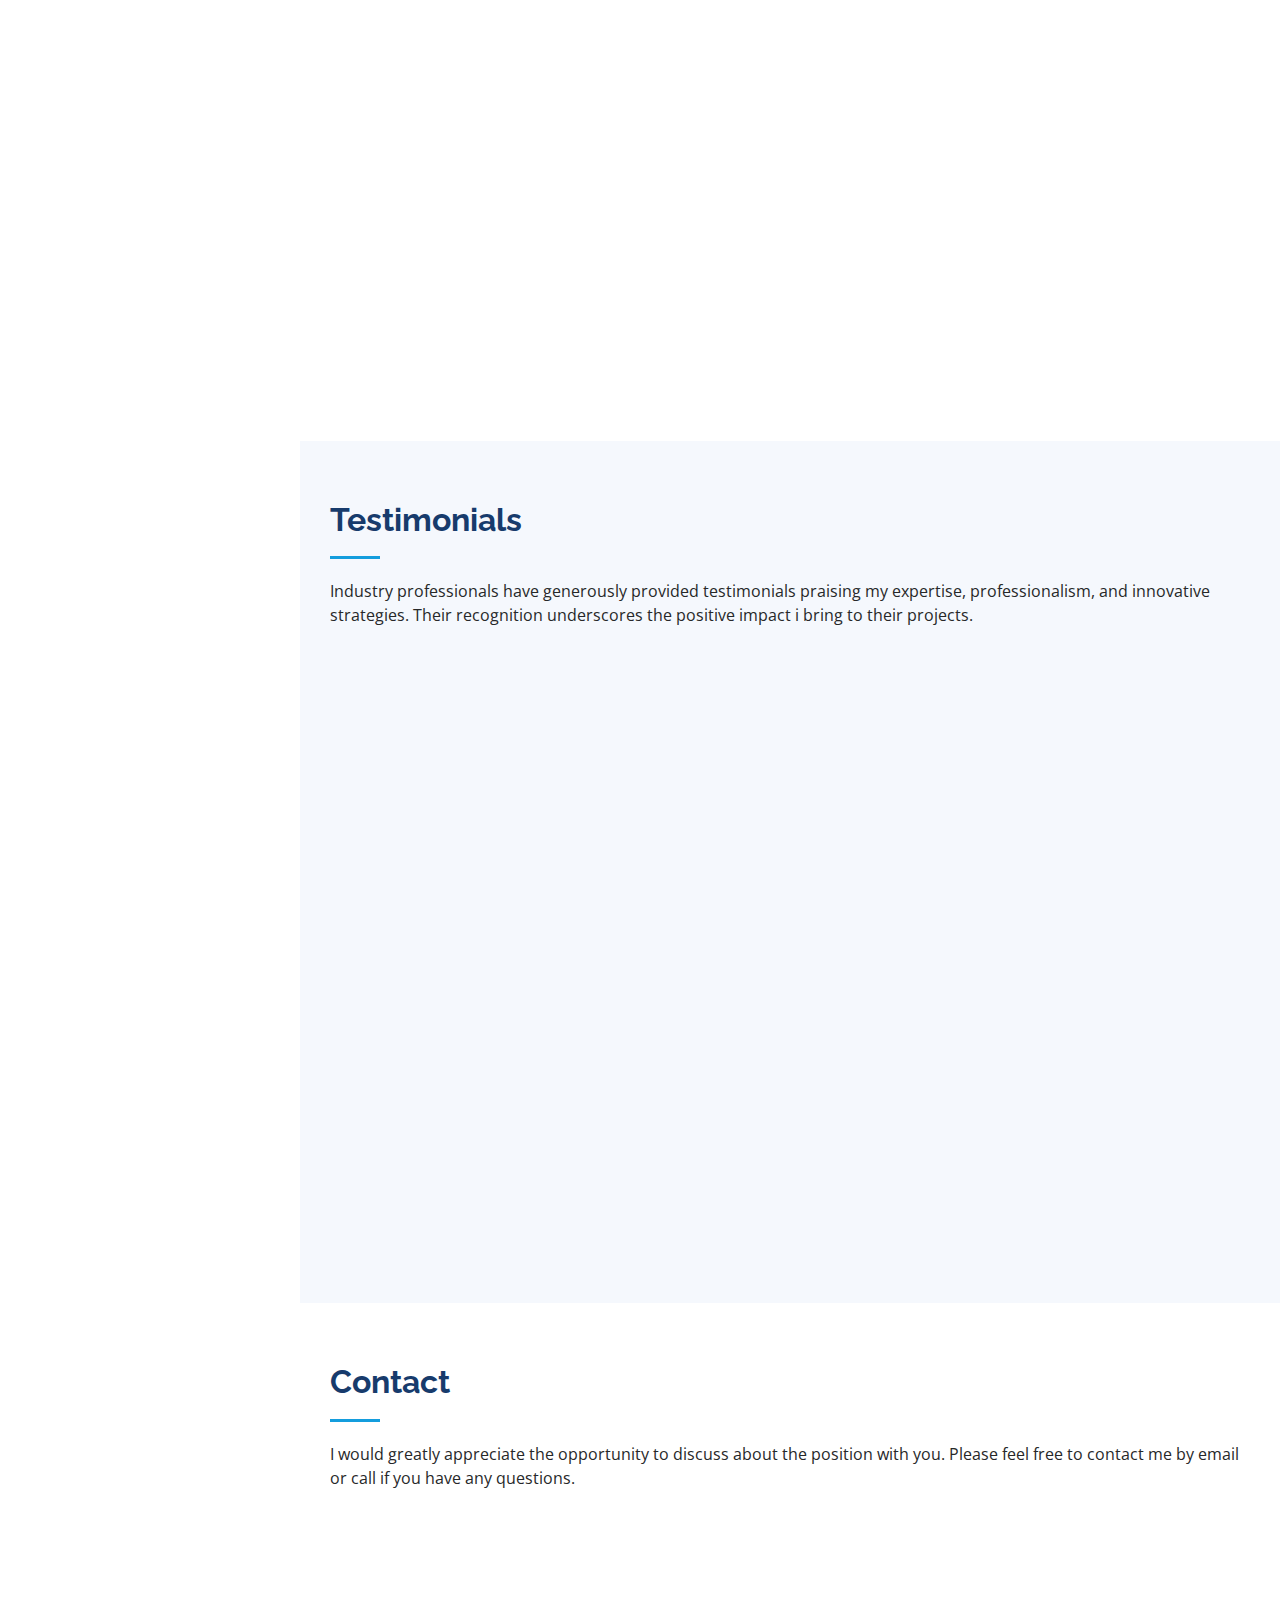
==== commit 86722fbe: "name change" ====
--- a/index.html
+++ b/index.html
@@ -47,7 +47,7 @@
 
       <div class="profile">
         <img src="assets/img/profile-img.jpg" alt="" class="img-fluid rounded-circle">
-        <h1 class="text-light"><a href="index.html">Basant Yadav</a></h1>
+        <h1 class="text-light"><a href="index.html">Sweta Yadav</a></h1>
         <div class="social-links mt-3 text-center">
           <a href="https://github.com" class="github" target="_blank"><i class="bx bxl-github"></i></a>
           <a href="https://www.skype.com/en/" class="google-plus" target="_blank"><i class="bx bxl-skype"></i></a>
@@ -65,8 +65,8 @@
           <li><a href="#portfolio" class="nav-link scrollto"><i class="bx bx-book-content"></i> <span>Projects</span></a></li>
           <li><a href="#services" class="nav-link scrollto"><i class="bx bx-server"></i> <span>Certifications</span></a></li>
           <li><a href="#contact" class="nav-link scrollto"><i class="bx bx-envelope"></i> <span>Contact</span></a></li>
-          <li><a href="./Travel/Blog/travelblog.html" class="nav-link scrollto"><i class="bi bi-airplane"></i> <span>Travel Blog</span></a></li>
-          <li><a href="./Travel/Blog/travelblog.html" class="nav-link scrollto"><i class="bi bi-person"></i> <span>Sweetheart</span></a></li>
+          <li><a href="https://basant-yadav.github.io/mypage" class="nav-link scrollto"><i class="bi bi-person"></i> <span>Sweetheart</span></a></li>
+          <li><a href="https://basant-yadav.github.io/mypage/Travel/Blog/travelblog.html" class="nav-link scrollto"><i class="bi bi-airplane"></i> <span>Travel Blog</span></a></li>
         </ul>
       </nav><!-- .nav-menu -->
     </div>
@@ -75,7 +75,7 @@
   <!-- ======= Hero Section ======= -->
   <section id="hero" class="d-flex flex-column justify-content-center align-items-center">
     <div class="hero-container" data-aos="fade-in">
-      <h1 style="padding-right: 190px;">Basant Yadav</h1>
+      <h1 style="padding-right: 190px;">Sweta Yadav</h1>
       <p>I'm <span class="typed" data-typed-items=" AWS Professional, AWS Cloud Practitioner, Cloud Support Engineer"></span></p>
     </div>
   </section><!-- End Hero -->
@@ -216,7 +216,7 @@
                 <li>provided technical assistance to users and actively contributed to the development of software solutions for different sectors, including schooling, accounting, and hospital management.</li>
               </ul>
             </div>
-              <a href="../iPortfolio/assets/img/Basant Yadav - AWS Professional.pdf" target="_blank" style="margin-left: -44px; margin-top: 10px; position: absolute; bottom: -10;">
+              <a href="../iPortfolio/assets/img/Sweta Yadav - AWS Professional.pdf" target="_blank" style="margin-left: -44px; margin-top: 10px; position: absolute; bottom: -10;">
                 <button style="font-size: 15px; color:red;font-weight: bold; padding: -1px 50px;">Download</button>
               </a>
           </div>
@@ -343,7 +343,7 @@
               <div class="testimonial-item" data-aos="fade-up">
                 <p>
                   <i class="bx bxs-quote-alt-left quote-icon-left"></i>
-                  Basant Yadav has been an exceptional student during their time at perscholas. Their dedication, enthusiasm, and commitment to learning were evident throughout the program. I have no doubt that He will continue to excel in their career and make significant contributions to the industry.
+                  Sweta Yadav has been an exceptional student during their time at perscholas. Their dedication, enthusiasm, and commitment to learning were evident throughout the program. I have no doubt that He will continue to excel in their career and make significant contributions to the industry.
                   <i class="bx bxs-quote-alt-right quote-icon-right"></i>
                 </p>
                 <img src="assets/img/testimonials/james.jpeg" class="testimonial-img" alt="">
@@ -356,7 +356,7 @@
               <div class="testimonial-item" data-aos="fade-up" data-aos-delay="100">
                 <p>
                   <i class="bx bxs-quote-alt-left quote-icon-left"></i>
-                  Basant Yadav has been an invaluable asset to our organization as a Senior Technical Support Engineer. Their technical expertise, problem-solving abilities, and dedication to customer satisfaction have greatly contributed to our success. Their exceptional communication skills, both with clients and internal teams, have consistently impressed me.
+                  Sweta Yadav has been an invaluable asset to our organization as a Senior Technical Support Engineer. Their technical expertise, problem-solving abilities, and dedication to customer satisfaction have greatly contributed to our success. Their exceptional communication skills, both with clients and internal teams, have consistently impressed me.
                   <i class="bx bxs-quote-alt-right quote-icon-right"></i>
                 </p>
                 <img src="assets/img/testimonials/deepak.jpeg" class="testimonial-img" alt="">
@@ -455,7 +455,7 @@
         <!-- You can delete the links only if you purchased the pro version. -->
         <!-- Licensing information: https://bootstrapmade.com/license/ -->
         <!-- Purchase the pro version with working PHP/AJAX contact form: https://bootstrapmade.com/iportfolio-bootstrap-portfolio-websites-template/ -->
-        Designed by <a href="https://www.linkedin.com/in/basantyadav?lipi=urn%3Ali%3Apage%3Ad_flagship3_messaging_conversation_detail%3B8ZtaMS%2B%2FRLeewWftd6pdWA%3D%3D">Basant Yadav </a>
+        Designed by <a href="https://www.linkedin.com/in/basantyadav?lipi=urn%3Ali%3Apage%3Ad_flagship3_messaging_conversation_detail%3B8ZtaMS%2B%2FRLeewWftd6pdWA%3D%3D">Sweta Yadav </a>
       </div>
     </div>
   </footer><!-- End  Footer -->
